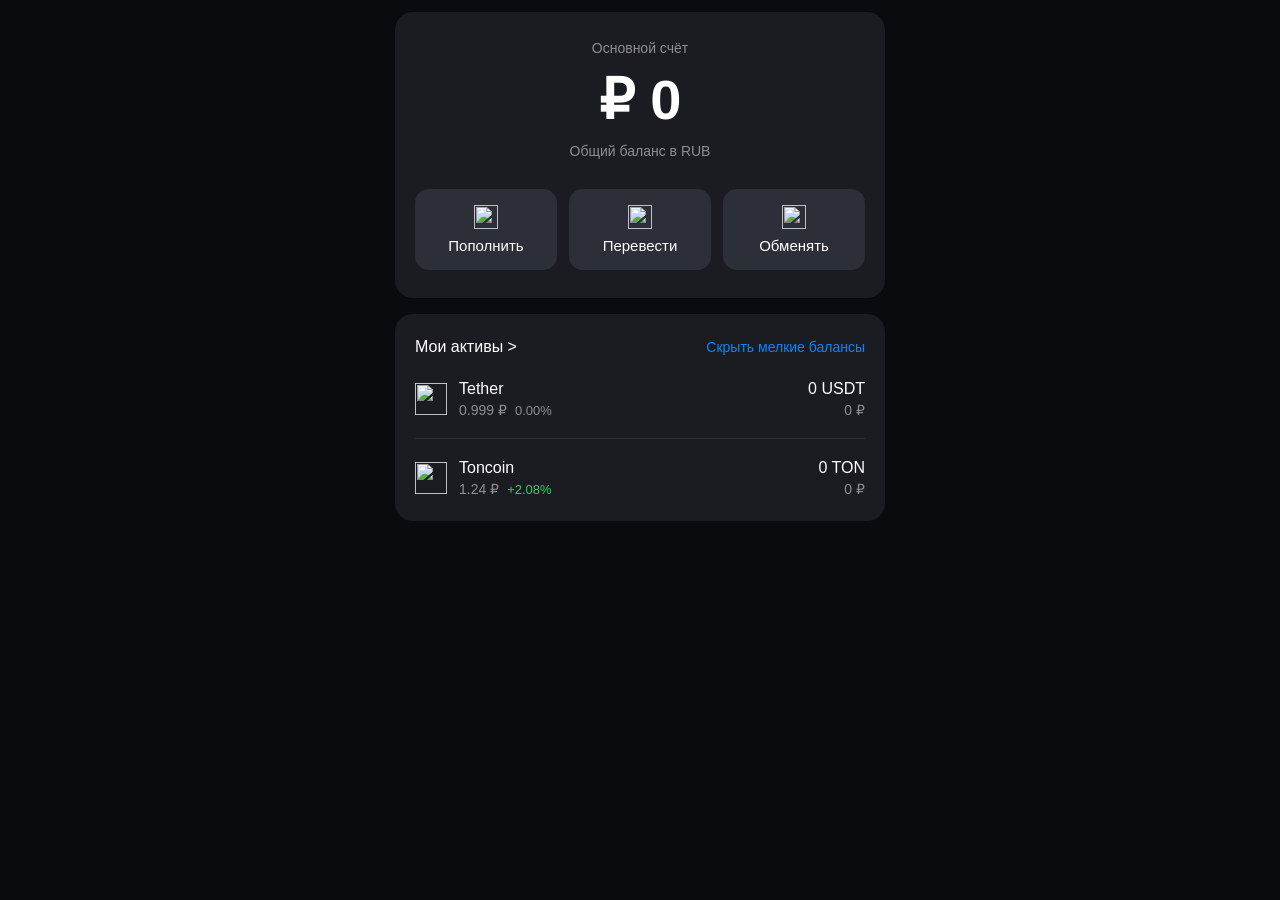
==== index.html @ 90af85f0 "Add files via upload" ====
<!DOCTYPE html>
<html lang="ru">
<head>
    <meta charset="UTF-8">
    <meta name="viewport" content="width=device-width, initial-scale=1.0">
    <title>Мой кошелек</title>
    <link rel="stylesheet" href="style.css">
</head>
<body>
    <div class="wallet">
        <div class="balance-card">
            <div class="balance-main">
                <div id="user-icon-container" class="user-icon hidden">
                    <img id="user-telegram-icon" src="" alt="" class="telegram-icon">
                </div>
                
                <div class="balance-label">Основной счёт</div>
                <div class="balance-amount">₽ 0</div>
                <div class="balance-label">Общий баланс в RUB</div>
                
                <div class="action-buttons">
                    <button class="action-btn">
                        <img src="https://example.com/icon1.png" alt="" class="btn-icon">
                        <span class="btn-text">Пополнить</span>
                    </button>
                    <button class="action-btn">
                        <img src="https://example.com/icon2.png" alt="" class="btn-icon">
                        <span class="btn-text">Перевести</span>
                    </button>
                    <button class="action-btn">
                        <img src="https://example.com/icon3.png" alt="" class="btn-icon">
                        <span class="btn-text">Обменять</span>
                    </button>
                </div>
            </div>
        </div>

        <div class="assets-card">
            <div class="assets-header">
                <span>Мои активы ></span>
                <span class="hide-small">Скрыть мелкие балансы</span>
            </div>

            <div class="currency-list">
                <button class="currency-item">
                    <div class="currency-info">
                        <img src="https://example.com/usdt-icon.png" alt="" class="currency-icon">
                        <div class="currency-details">
                            <span class="currency-name">Tether</span>
                            <div class="currency-price-info">
                                <span class="currency-price">0.999 ₽</span>
                                <span class="currency-change">0.00%</span>
                            </div>
                        </div>
                    </div>
                    <div class="currency-balance">
                        <div class="currency-amount">0 USDT</div>
                        <div class="currency-total">0 ₽</div>
                    </div>
                </button>

                <hr class="currency-divider">

                <button class="currency-item">
                    <div class="currency-info">
                        <img src="https://example.com/ton-icon.png" alt="" class="currency-icon">
                        <div class="currency-details">
                            <span class="currency-name">Toncoin</span>
                            <div class="currency-price-info">
                                <span class="currency-price">1.24 ₽</span>
                                <span class="currency-change positive">+2.08%</span>
                            </div>
                        </div>
                    </div>
                    <div class="currency-balance">
                        <div class="currency-amount">0 TON</div>
                        <div class="currency-total">0 ₽</div>
                    </div>
                </button>
            </div>
        </div>
    </div>

    <script src="https://telegram.org/js/telegram-web-app.js"></script>
    <script src="telegram.js"></script>
</body>
</html>
---- style.css ----
* {
    user-select: none;
    -webkit-user-select: none;
    -moz-user-select: none;
    -ms-user-select: none;
    -webkit-tap-highlight-color: transparent;
    -webkit-touch-callout: none;
    margin: 0;
    padding: 0;
    box-sizing: border-box;
}

body {
    background: #0a0b0e;
    font-family: -apple-system, BlinkMacSystemFont, 'Segoe UI', Roboto, Helvetica, Arial, sans-serif;
    min-height: 100vh;
    padding: 12px;
    display: flex;
    align-items: flex-start;
    justify-content: center;
}

.wallet {
    width: 100%;
    max-width: 490px;
    margin: 0 auto;
}

.balance-card {
    background: #1a1c22;
    border-radius: 18px;
    padding: 28px 20px;
    text-align: center;
    width: 100%;
    margin-bottom: 16px;
}

.balance-main {
    display: flex;
    flex-direction: column;
    gap: 10px;
}

.user-icon {
    display: flex;
    justify-content: center;
    margin-bottom: 8px;
}

.user-icon.hidden {
    display: none;
}

.telegram-icon {
    width: 64px;
    height: 64px;
    border-radius: 50%;
    object-fit: cover;
    border: 2px solid #2c2f38;
}

.balance-amount {
    font-size: clamp(48px, 12vw, 56px);
    font-weight: 600;
    color: #ffffff;
    line-height: 1.2;
    word-break: break-word;
}

.balance-label {
    font-size: 14px;
    color: #8e8e93;
}

.balance-label:first-child {
    color: #ffffff;
    font-weight: 500;
}

.action-buttons {
    display: flex;
    gap: 12px;
    justify-content: center;
    margin-top: 20px;
    width: 100%;
}

.action-btn {
    background: #2c2f38;
    border: none;
    border-radius: 14px;
    padding: 16px 0;
    color: #ffffff;
    font-size: 15px;
    font-weight: 500;
    flex: 1;
    cursor: pointer;
    transition: background 0.2s ease;
    -webkit-tap-highlight-color: transparent;
    font-family: inherit;
    display: flex;
    flex-direction: column;
    align-items: center;
    gap: 8px;
}

.action-btn:active {
    background: #3a3f4a;
}

.btn-icon {
    width: 24px;
    height: 24px;
    object-fit: contain;
    display: block;
}

.assets-card {
    background: #1a1c22;
    border-radius: 18px;
    padding: 24px 20px;
    width: 100%;
}

.assets-header {
    display: flex;
    justify-content: space-between;
    align-items: center;
    margin-bottom: 24px;
    color: #ffffff;
    font-size: 16px;
    font-weight: 500;
}

.hide-small {
    color: #0a84ff;
    font-size: 14px;
    font-weight: 400;
}

.currency-list {
    display: flex;
    flex-direction: column;
    gap: 16px;
}

.currency-item {
    background: none;
    border: none;
    width: 100%;
    display: flex;
    justify-content: space-between;
    align-items: center;
    cursor: pointer;
    transition: opacity 0.2s ease;
    font-family: inherit;
    text-align: left;
    -webkit-tap-highlight-color: transparent;
}

.currency-item:active {
    opacity: 0.7;
}

.currency-info {
    display: flex;
    align-items: center;
    gap: 12px;
}

.currency-icon {
    width: 32px;
    height: 32px;
    object-fit: contain;
    display: block;
}

.currency-details {
    display: flex;
    flex-direction: column;
    gap: 4px;
}

.currency-name {
    color: #ffffff;
    font-size: 16px;
    font-weight: 500;
}

.currency-price-info {
    display: flex;
    gap: 8px;
    align-items: center;
}

.currency-price {
    color: #8e8e93;
    font-size: 14px;
}

.currency-change {
    color: #8e8e93;
    font-size: 13px;
}

.currency-change.positive {
    color: #30d158;
}

.currency-change.negative {
    color: #ff453a;
}

.currency-balance {
    text-align: right;
    display: flex;
    flex-direction: column;
    gap: 4px;
}

.currency-amount {
    color: #ffffff;
    font-size: 16px;
    font-weight: 500;
}

.currency-total {
    color: #8e8e93;
    font-size: 14px;
}

.currency-divider {
    border: none;
    height: 1px;
    background: #2c2f38;
    margin: 4px 0;
}

@media (max-width: 380px) {
    .balance-card {
        padding: 28px 16px;
    }
    
    .balance-amount {
        font-size: 48px;
    }
    
    .action-btn {
        padding: 12px 0;
        font-size: 14px;
    }
    
    .btn-icon {
        width: 24px;
        height: 24px;
    }
    
    .telegram-icon {
        width: 56px;
        height: 56px;
    }
    
    .currency-icon {
        width: 28px;
        height: 28px;
    }
    
    .currency-name {
        font-size: 15px;
    }
    
    .currency-amount {
        font-size: 15px;
    }
}
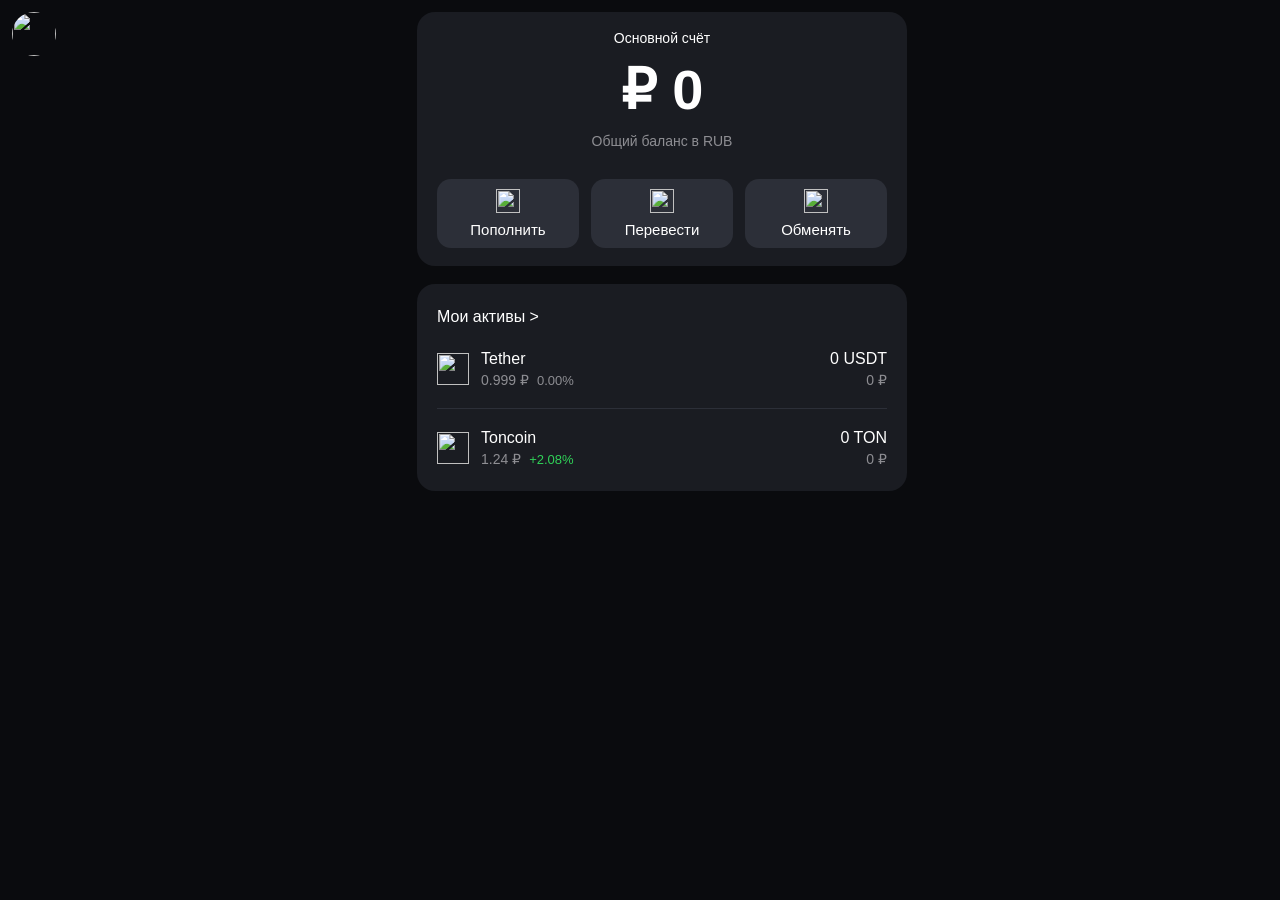
==== commit 6ee19698: "Update index.html" ====
--- a/index.html
+++ b/index.html
@@ -7,13 +7,18 @@
     <link rel="stylesheet" href="style.css">
 </head>
 <body>
+    <div class="card-header">
+        <div id="user-icon-container" class="header-icon hidden">
+            <img id="user-telegram-icon" src="" alt="" class="telegram-icon">
+        </div>
+        <div class="header-currency">
+            <img src="https://example.com/currency-icon.png" alt="" class="currency-select-icon">
+        </div>
+    </div>
+
     <div class="wallet">
         <div class="balance-card">
             <div class="balance-main">
-                <div id="user-icon-container" class="user-icon hidden">
-                    <img id="user-telegram-icon" src="" alt="" class="telegram-icon">
-                </div>
-                
                 <div class="balance-label">Основной счёт</div>
                 <div class="balance-amount">₽ 0</div>
                 <div class="balance-label">Общий баланс в RUB</div>
@@ -38,7 +43,6 @@
         <div class="assets-card">
             <div class="assets-header">
                 <span>Мои активы ></span>
-                <span class="hide-small">Скрыть мелкие балансы</span>
             </div>
 
             <div class="currency-list">
@@ -84,4 +88,4 @@
     <script src="https://telegram.org/js/telegram-web-app.js"></script>
     <script src="telegram.js"></script>
 </body>
-</html>+</html>
--- a/style.css
+++ b/style.css
@@ -29,10 +29,10 @@
 .balance-card {
     background: #1a1c22;
     border-radius: 18px;
-    padding: 28px 20px;
+    padding: 18px 20px;
     text-align: center;
     width: 100%;
-    margin-bottom: 16px;
+    margin-bottom: 18px;
 }
 
 .balance-main {
@@ -52,11 +52,11 @@
 }
 
 .telegram-icon {
-    width: 64px;
-    height: 64px;
+    width: 44px;
+    height: 44px;
     border-radius: 50%;
     object-fit: cover;
-    border: 2px solid #2c2f38;
+    border: none;
 }
 
 .balance-amount {
@@ -89,7 +89,7 @@
     background: #2c2f38;
     border: none;
     border-radius: 14px;
-    padding: 16px 0;
+    padding: 10px 0;
     color: #ffffff;
     font-size: 15px;
     font-weight: 500;
@@ -272,4 +272,4 @@
     .currency-amount {
         font-size: 15px;
     }
-}+}
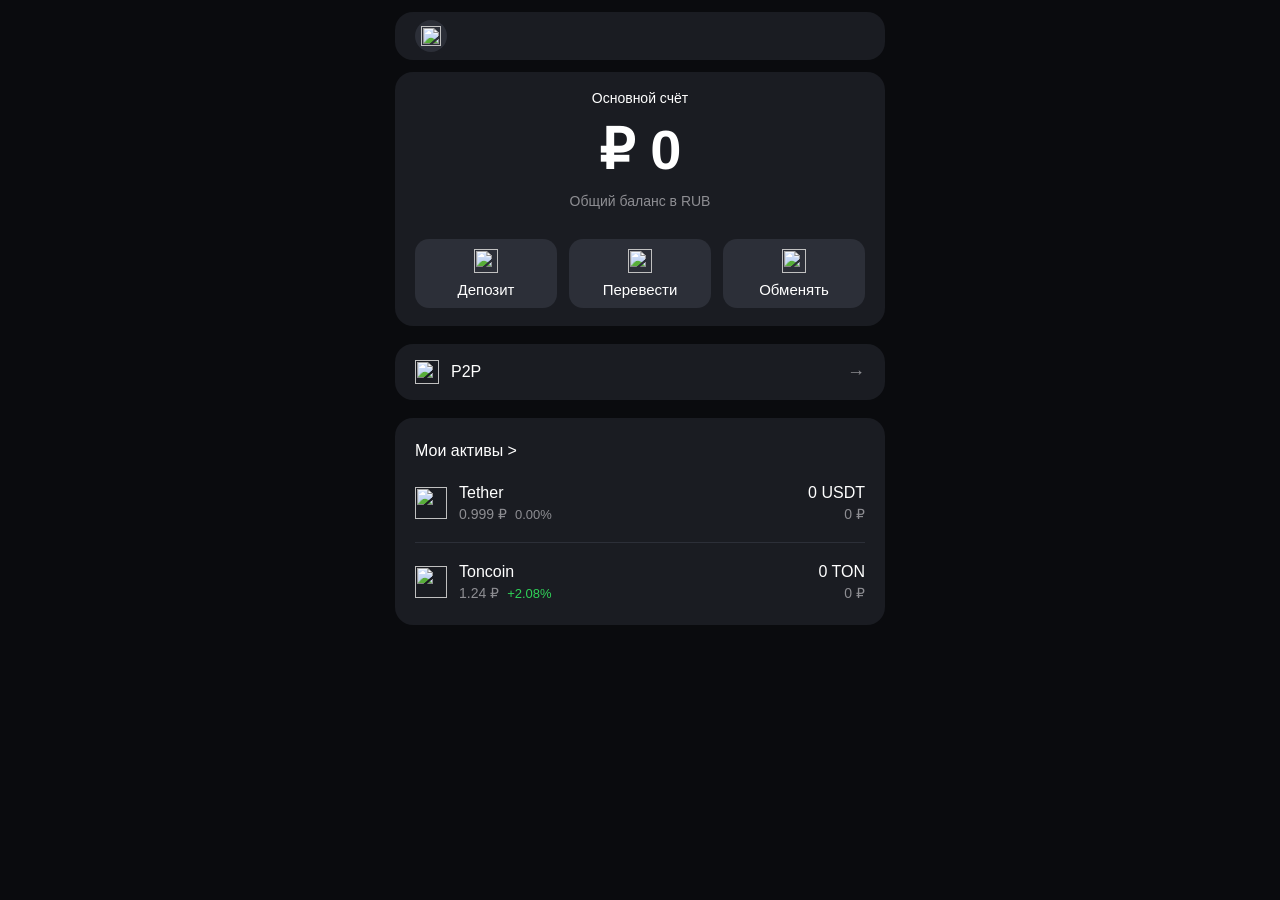
==== commit 71a92d6b: "Update index.html" ====
--- a/index.html
+++ b/index.html
@@ -26,7 +26,7 @@
                 <div class="action-buttons">
                     <button class="action-btn">
                         <img src="https://example.com/icon1.png" alt="" class="btn-icon">
-                        <span class="btn-text">Пополнить</span>
+                        <span class="btn-text">Депозит</span>
                     </button>
                     <button class="action-btn">
                         <img src="https://example.com/icon2.png" alt="" class="btn-icon">
@@ -39,6 +39,14 @@
                 </div>
             </div>
         </div>
+
+        <button class="p2p-button">
+            <div class="p2p-left">
+                <img src="https://example.com/p2p-icon.png" alt="" class="p2p-icon">
+                <span>P2P</span>
+            </div>
+            <span class="p2p-arrow">→</span>
+        </button>
 
         <div class="assets-card">
             <div class="assets-header">
--- a/style.css
+++ b/style.css
@@ -16,14 +16,60 @@
     min-height: 100vh;
     padding: 12px;
     display: flex;
-    align-items: flex-start;
-    justify-content: center;
+    flex-direction: column;
+    align-items: center;
 }
 
 .wallet {
     width: 100%;
     max-width: 490px;
     margin: 0 auto;
+}
+
+.card-header {
+    background: #1a1c22;
+    border-radius: 18px;
+    padding: 0 20px;
+    margin-bottom: 12px;
+    display: flex;
+    justify-content: space-between;
+    align-items: center;
+    width: 100%;
+    max-width: 490px;
+    height: 48px;
+}
+
+.header-icon {
+    width: 32px;
+    height: 32px;
+}
+
+.header-icon.hidden {
+    display: none;
+}
+
+.header-icon .telegram-icon {
+    width: 32px;
+    height: 32px;
+    border-radius: 50%;
+    object-fit: cover;
+}
+
+.header-currency {
+    width: 32px;
+    height: 32px;
+    display: flex;
+    align-items: center;
+    justify-content: center;
+    background: #2c2f38;
+    border-radius: 50%;
+    cursor: pointer;
+}
+
+.currency-select-icon {
+    width: 20px;
+    height: 20px;
+    object-fit: contain;
 }
 
 .balance-card {
@@ -41,24 +87,6 @@
     gap: 10px;
 }
 
-.user-icon {
-    display: flex;
-    justify-content: center;
-    margin-bottom: 8px;
-}
-
-.user-icon.hidden {
-    display: none;
-}
-
-.telegram-icon {
-    width: 44px;
-    height: 44px;
-    border-radius: 50%;
-    object-fit: cover;
-    border: none;
-}
-
 .balance-amount {
     font-size: clamp(48px, 12vw, 56px);
     font-weight: 600;
@@ -132,12 +160,6 @@
     font-weight: 500;
 }
 
-.hide-small {
-    color: #0a84ff;
-    font-size: 14px;
-    font-weight: 400;
-}
-
 .currency-list {
     display: flex;
     flex-direction: column;
@@ -236,9 +258,48 @@
     margin: 4px 0;
 }
 
+.p2p-button {
+    background: #1a1c22;
+    border: none;
+    border-radius: 18px;
+    padding: 16px 20px;
+    margin-bottom: 18px;
+    width: 100%;
+    display: flex;
+    justify-content: space-between;
+    align-items: center;
+    cursor: pointer;
+    font-family: inherit;
+    color: #ffffff;
+    font-size: 16px;
+    font-weight: 500;
+    transition: background 0.2s ease;
+}
+
+.p2p-button:active {
+    background: #2c2f38;
+}
+
+.p2p-left {
+    display: flex;
+    align-items: center;
+    gap: 12px;
+}
+
+.p2p-icon {
+    width: 24px;
+    height: 24px;
+    object-fit: contain;
+}
+
+.p2p-arrow {
+    color: #8e8e93;
+    font-size: 18px;
+}
+
 @media (max-width: 380px) {
     .balance-card {
-        padding: 28px 16px;
+        padding: 18px 16px;
     }
     
     .balance-amount {
@@ -246,18 +307,13 @@
     }
     
     .action-btn {
-        padding: 12px 0;
+        padding: 10px 0;
         font-size: 14px;
     }
     
     .btn-icon {
-        width: 24px;
-        height: 24px;
-    }
-    
-    .telegram-icon {
-        width: 56px;
-        height: 56px;
+        width: 22px;
+        height: 22px;
     }
     
     .currency-icon {
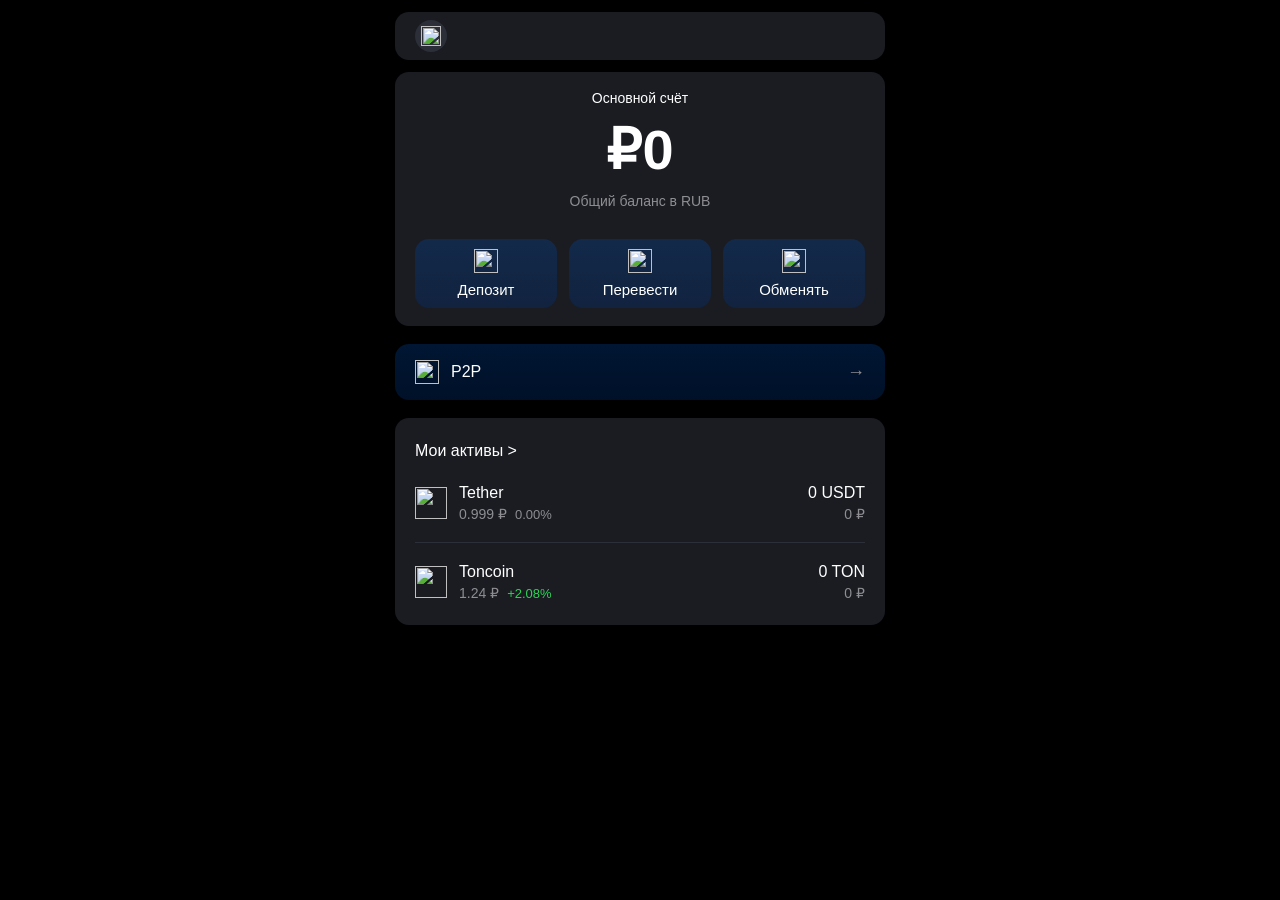
==== commit f20e3a90: "Update index.html" ====
--- a/index.html
+++ b/index.html
@@ -17,28 +17,28 @@
     </div>
 
     <div class="wallet">
-        <div class="balance-card">
-            <div class="balance-main">
-                <div class="balance-label">Основной счёт</div>
-                <div class="balance-amount">₽ 0</div>
-                <div class="balance-label">Общий баланс в RUB</div>
-                
-                <div class="action-buttons">
-                    <button class="action-btn">
-                        <img src="https://example.com/icon1.png" alt="" class="btn-icon">
-                        <span class="btn-text">Депозит</span>
-                    </button>
-                    <button class="action-btn">
-                        <img src="https://example.com/icon2.png" alt="" class="btn-icon">
-                        <span class="btn-text">Перевести</span>
-                    </button>
-                    <button class="action-btn">
-                        <img src="https://example.com/icon3.png" alt="" class="btn-icon">
-                        <span class="btn-text">Обменять</span>
-                    </button>
-                </div>
+    <div class="balance-card">
+        <div class="balance-main">
+            <div class="balance-label">Основной счёт</div>
+            <div class="balance-amount">₽0</div>
+            <div class="balance-label">Общий баланс в <span class="rub-highlight">RUB</span></div>
+            
+            <div class="action-buttons">
+                <button class="action-btn">
+                    <img src="https://example.com/icon1.png" alt="" class="btn-icon">
+                    <span class="btn-text">Депозит</span>
+                </button>
+                <button class="action-btn">
+                    <img src="https://example.com/icon2.png" alt="" class="btn-icon">
+                    <span class="btn-text">Перевести</span>
+                </button>
+                <button class="action-btn">
+                    <img src="https://example.com/icon3.png" alt="" class="btn-icon">
+                    <span class="btn-text">Обменять</span>
+                </button>
             </div>
         </div>
+    </div>
 
         <button class="p2p-button">
             <div class="p2p-left">
--- a/style.css
+++ b/style.css
@@ -11,7 +11,7 @@
 }
 
 body {
-    background: #0a0b0e;
+    background: #000000;
     font-family: -apple-system, BlinkMacSystemFont, 'Segoe UI', Roboto, Helvetica, Arial, sans-serif;
     min-height: 100vh;
     padding: 12px;
@@ -28,7 +28,7 @@
 
 .card-header {
     background: #1a1c22;
-    border-radius: 18px;
+    border-radius: 14px;
     padding: 0 20px;
     margin-bottom: 12px;
     display: flex;
@@ -74,7 +74,7 @@
 
 .balance-card {
     background: #1a1c22;
-    border-radius: 18px;
+    border-radius: 14px;
     padding: 18px 20px;
     text-align: center;
     width: 100%;
@@ -114,7 +114,7 @@
 }
 
 .action-btn {
-    background: #2c2f38;
+    background: linear-gradient(180deg, #0049a84d 0%, #002f7559 100%);
     border: none;
     border-radius: 14px;
     padding: 10px 0;
@@ -133,7 +133,7 @@
 }
 
 .action-btn:active {
-    background: #3a3f4a;
+    background: linear-gradient(180deg, #0049a836 0%, #002f7548 100%);
 }
 
 .btn-icon {
@@ -145,7 +145,7 @@
 
 .assets-card {
     background: #1a1c22;
-    border-radius: 18px;
+    border-radius: 14px;
     padding: 24px 20px;
     width: 100%;
 }
@@ -259,9 +259,9 @@
 }
 
 .p2p-button {
-    background: #1a1c22;
+    background: linear-gradient(180deg, #0049a84d 0%, #002f7559 100%);
     border: none;
-    border-radius: 18px;
+    border-radius: 14px;
     padding: 16px 20px;
     margin-bottom: 18px;
     width: 100%;
@@ -277,7 +277,7 @@
 }
 
 .p2p-button:active {
-    background: #2c2f38;
+   background: linear-gradient(180deg, #0049a84d 0%, #002f753d 100%);
 }
 
 .p2p-left {
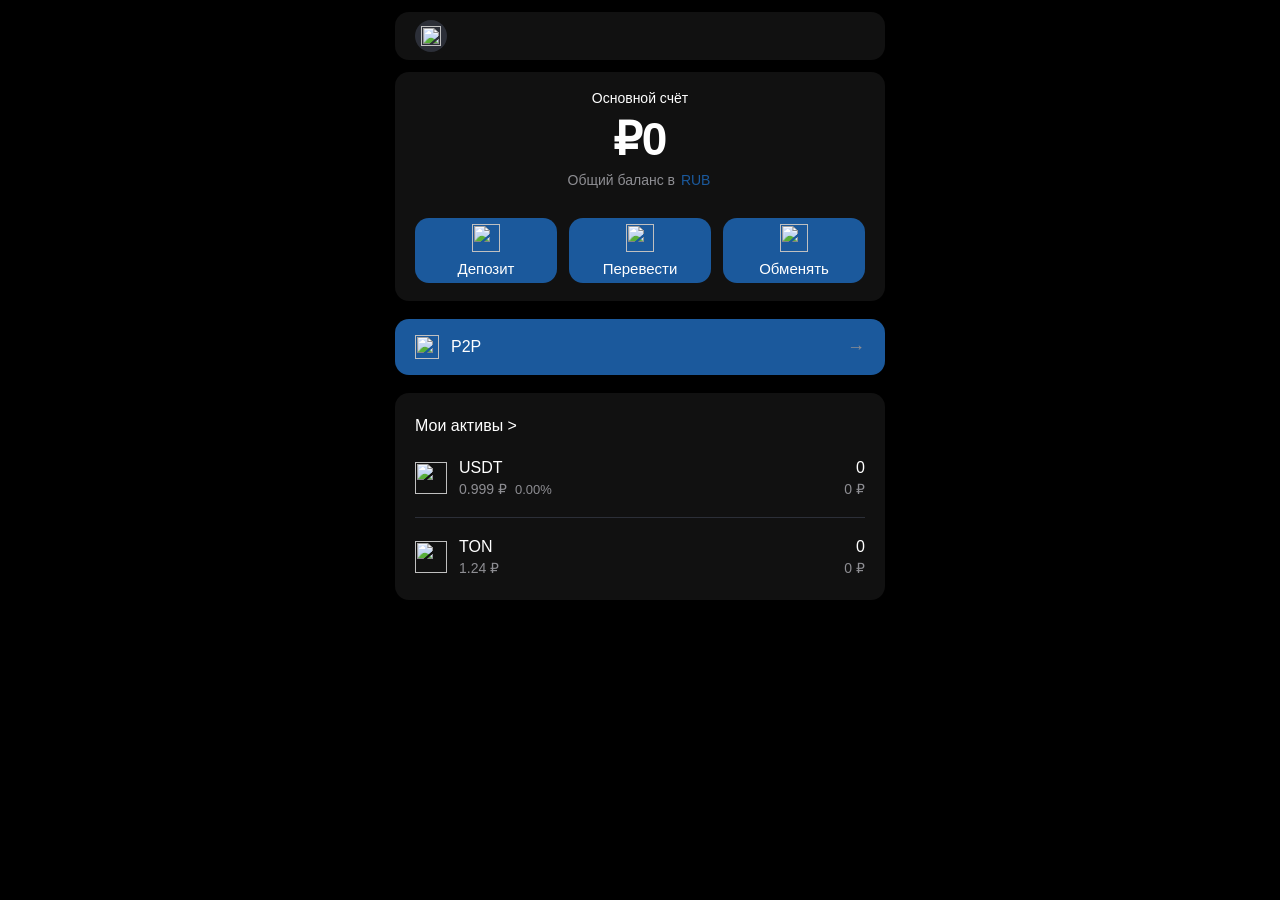
==== commit ffdaf44b: "Update index.html" ====
--- a/index.html
+++ b/index.html
@@ -12,7 +12,7 @@
             <img id="user-telegram-icon" src="" alt="" class="telegram-icon">
         </div>
         <div class="header-currency">
-            <img src="https://example.com/currency-icon.png" alt="" class="currency-select-icon">
+            <img src="photo_2026-03-03_15-10-06_X-Design.png" alt="" class="currency-select-icon">
         </div>
     </div>
 
@@ -25,15 +25,15 @@
             
             <div class="action-buttons">
                 <button class="action-btn">
-                    <img src="https://example.com/icon1.png" alt="" class="btn-icon">
+                    <img src="photo_2026-03-03_14-58-49-no-bg-preview (carve.photos).png" alt="" class="btn-icon">
                     <span class="btn-text">Депозит</span>
                 </button>
                 <button class="action-btn">
-                    <img src="https://example.com/icon2.png" alt="" class="btn-icon">
+                    <img src="photo_2026-03-03_14-58-46-no-bg-preview (carve.photos).png" alt="" class="btn-icon">
                     <span class="btn-text">Перевести</span>
                 </button>
                 <button class="action-btn">
-                    <img src="https://example.com/icon3.png" alt="" class="btn-icon">
+                    <img src="photo_2026-03-03_14-58-40-no-bg-preview (carve.photos).png" alt="" class="btn-icon">
                     <span class="btn-text">Обменять</span>
                 </button>
             </div>
@@ -42,7 +42,7 @@
 
         <button class="p2p-button">
             <div class="p2p-left">
-                <img src="https://example.com/p2p-icon.png" alt="" class="p2p-icon">
+                <img src="photo_2026-03-03_15-02-54_X-Design-no-bg-preview (carve.photos).png" alt="" class="p2p-icon">
                 <span>P2P</span>
             </div>
             <span class="p2p-arrow">→</span>
@@ -58,7 +58,7 @@
                     <div class="currency-info">
                         <img src="https://example.com/usdt-icon.png" alt="" class="currency-icon">
                         <div class="currency-details">
-                            <span class="currency-name">Tether</span>
+                            <span class="currency-name">USDT</span>
                             <div class="currency-price-info">
                                 <span class="currency-price">0.999 ₽</span>
                                 <span class="currency-change">0.00%</span>
@@ -66,7 +66,7 @@
                         </div>
                     </div>
                     <div class="currency-balance">
-                        <div class="currency-amount">0 USDT</div>
+                        <div class="currency-amount">0</div>
                         <div class="currency-total">0 ₽</div>
                     </div>
                 </button>
@@ -77,15 +77,14 @@
                     <div class="currency-info">
                         <img src="https://example.com/ton-icon.png" alt="" class="currency-icon">
                         <div class="currency-details">
-                            <span class="currency-name">Toncoin</span>
+                            <span class="currency-name">TON</span>
                             <div class="currency-price-info">
                                 <span class="currency-price">1.24 ₽</span>
-                                <span class="currency-change positive">+2.08%</span>
                             </div>
                         </div>
                     </div>
                     <div class="currency-balance">
-                        <div class="currency-amount">0 TON</div>
+                        <div class="currency-amount">0</div>
                         <div class="currency-total">0 ₽</div>
                     </div>
                 </button>
--- a/style.css
+++ b/style.css
@@ -27,7 +27,7 @@
 }
 
 .card-header {
-    background: #1a1c22;
+    background: #111111;
     border-radius: 14px;
     padding: 0 20px;
     margin-bottom: 12px;
@@ -73,7 +73,7 @@
 }
 
 .balance-card {
-    background: #1a1c22;
+    background: #111111;
     border-radius: 14px;
     padding: 18px 20px;
     text-align: center;
@@ -88,10 +88,10 @@
 }
 
 .balance-amount {
-    font-size: clamp(48px, 12vw, 56px);
+    font-size: clamp(38px, 12vw, 46px);
     font-weight: 600;
     color: #ffffff;
-    line-height: 1.2;
+    line-height: 1;
     word-break: break-word;
 }
 
@@ -103,6 +103,12 @@
 .balance-label:first-child {
     color: #ffffff;
     font-weight: 500;
+}
+
+.rub-highlight {
+    color: #1b599c;
+    padding: 1px 2px;
+    border-radius: 8px;
 }
 
 .action-buttons {
@@ -114,10 +120,10 @@
 }
 
 .action-btn {
-    background: linear-gradient(180deg, #0049a84d 0%, #002f7559 100%);
+    background: #1b599c;
     border: none;
     border-radius: 14px;
-    padding: 10px 0;
+    padding: 6px 0;
     color: #ffffff;
     font-size: 15px;
     font-weight: 500;
@@ -132,19 +138,15 @@
     gap: 8px;
 }
 
-.action-btn:active {
-    background: linear-gradient(180deg, #0049a836 0%, #002f7548 100%);
-}
-
 .btn-icon {
-    width: 24px;
-    height: 24px;
+    width: 28px;
+    height: 28px;
     object-fit: contain;
     display: block;
 }
 
 .assets-card {
-    background: #1a1c22;
+    background: #111111;
     border-radius: 14px;
     padding: 24px 20px;
     width: 100%;
@@ -259,7 +261,7 @@
 }
 
 .p2p-button {
-    background: linear-gradient(180deg, #0049a84d 0%, #002f7559 100%);
+    background: #1b599c;
     border: none;
     border-radius: 14px;
     padding: 16px 20px;
@@ -274,10 +276,6 @@
     font-size: 16px;
     font-weight: 500;
     transition: background 0.2s ease;
-}
-
-.p2p-button:active {
-   background: linear-gradient(180deg, #0049a84d 0%, #002f753d 100%);
 }
 
 .p2p-left {
